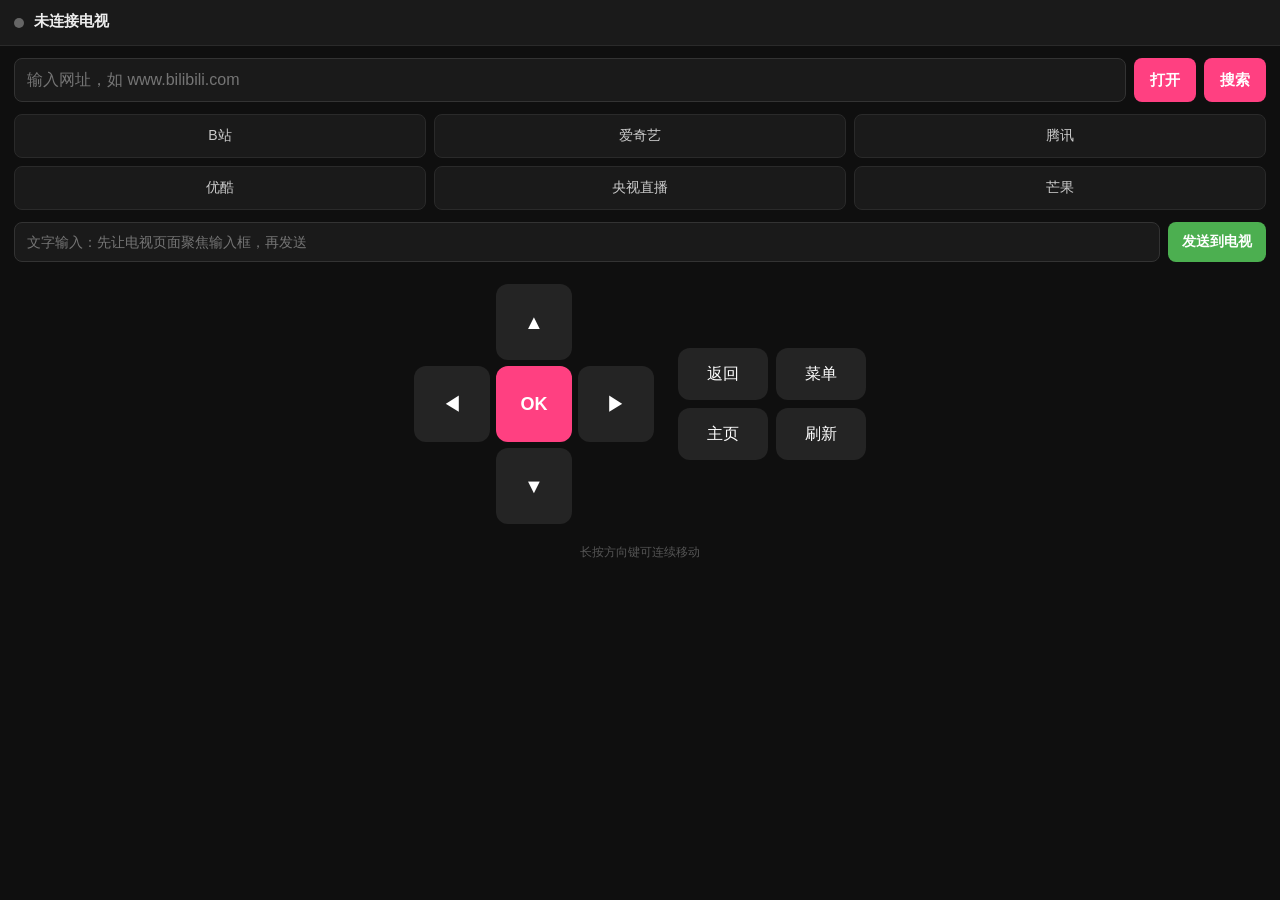
==== app/src/main/assets/control/index.html @ cba0a30b "feat: 电视浏览器 + 手机扫码遥控系统 - Android TV 端: Kotlin + 系统 WebView，遥控器操作、HTML5 视频全屏、工具栏 - 本地控制服务: NanoHTTPD " ====
<!DOCTYPE html>
<html lang="zh-CN">
<head>
<meta charset="UTF-8">
<meta name="viewport" content="width=device-width, initial-scale=1, maximum-scale=1, user-scalable=no">
<title>电视遥控</title>
<link rel="stylesheet" href="style.css">
</head>
<body>

  <header class="status-bar">
    <span class="status-dot" id="statusDot"></span>
    <div class="status-info">
      <div class="status-title" id="statusTitle">未连接电视</div>
      <div class="status-url" id="statusUrl"></div>
    </div>
  </header>

  <section class="address-bar">
    <input type="text" id="urlInput" placeholder="输入网址，如 www.bilibili.com" autocomplete="off" enterkeyhint="go">
    <button id="btnOpen">打开</button>
    <button id="btnSearch">搜索</button>
  </section>

  <section class="quick-sites">
    <button class="site" data-url="https://www.bilibili.com">B站</button>
    <button class="site" data-url="https://www.iqiyi.com">爱奇艺</button>
    <button class="site" data-url="https://v.qq.com">腾讯</button>
    <button class="site" data-url="https://www.youku.com">优酷</button>
    <button class="site" data-url="https://tv.cctv.com/live">央视直播</button>
    <button class="site" data-url="https://www.mgtv.com">芒果</button>
  </section>

  <section class="text-input">
    <input type="text" id="textInput" placeholder="文字输入：先让电视页面聚焦输入框，再发送">
    <button id="btnSendText">发送到电视</button>
  </section>

  <section class="remote">
    <div class="dpad">
      <button class="key up" data-key="up">▲</button>
      <button class="key left" data-key="left">◀</button>
      <button class="key ok" data-key="ok">OK</button>
      <button class="key right" data-key="right">▶</button>
      <button class="key down" data-key="down">▼</button>
    </div>
    <div class="side-keys">
      <button class="key wide" data-key="back">返回</button>
      <button class="key wide" data-key="menu">菜单</button>
      <button class="key wide" data-key="home">主页</button>
      <button class="key wide" data-key="refresh">刷新</button>
    </div>
  </section>

  <footer class="footer">长按方向键可连续移动</footer>

  <script src="app.js"></script>
</body>
</html>
---- app/src/main/assets/control/style.css ----
* { margin:0; padding:0; box-sizing:border-box; -webkit-tap-highlight-color:transparent; }
body { background:#0f0f0f; color:#eee; font-family:-apple-system, "PingFang SC", "Microsoft YaHei", sans-serif; padding-bottom:env(safe-area-inset-bottom); user-select:none; }

.status-bar { display:flex; align-items:center; gap:10px; padding:12px 14px; background:#1a1a1a; border-bottom:1px solid #2a2a2a; }
.status-dot { width:10px; height:10px; border-radius:50%; background:#666; flex-shrink:0; }
.status-dot.online { background:#4caf50; box-shadow:0 0 8px #4caf50; }
.status-info { flex:1; overflow:hidden; }
.status-title { font-size:15px; font-weight:600; white-space:nowrap; overflow:hidden; text-overflow:ellipsis; }
.status-url { font-size:12px; color:#888; white-space:nowrap; overflow:hidden; text-overflow:ellipsis; margin-top:2px; }

.address-bar { display:flex; gap:8px; padding:12px 14px; }
.address-bar input { flex:1; min-width:0; height:44px; padding:0 12px; border:1px solid #333; border-radius:8px; background:#1a1a1a; color:#fff; font-size:16px; outline:none; }
.address-bar input:focus { border-color:#ff4081; }
.address-bar button { height:44px; padding:0 16px; border:none; border-radius:8px; background:#ff4081; color:#fff; font-size:15px; font-weight:600; }
.address-bar button:active { opacity:.8; }

.quick-sites { display:grid; grid-template-columns:repeat(3, 1fr); gap:8px; padding:0 14px 12px; }
.site { height:44px; border:1px solid #2a2a2a; border-radius:8px; background:#1a1a1a; color:#ccc; font-size:14px; }
.site:active { background:#333; color:#fff; }

.text-input { display:flex; gap:8px; padding:0 14px 12px; }
.text-input input { flex:1; min-width:0; height:40px; padding:0 12px; border:1px solid #333; border-radius:8px; background:#1a1a1a; color:#fff; font-size:14px; outline:none; }
.text-input input:focus { border-color:#4caf50; }
.text-input button { height:40px; padding:0 14px; border:none; border-radius:8px; background:#4caf50; color:#fff; font-size:14px; font-weight:600; }

.remote { display:flex; justify-content:center; align-items:center; gap:24px; padding:10px 14px 20px; }
.dpad { display:grid; grid-template-columns:repeat(3, 76px); grid-template-rows:repeat(3, 76px); gap:6px; }
.dpad .up { grid-column:2; grid-row:1; }
.dpad .left { grid-column:1; grid-row:2; }
.dpad .ok { grid-column:2; grid-row:2; }
.dpad .right { grid-column:3; grid-row:2; }
.dpad .down { grid-column:2; grid-row:3; }
.key { border:none; border-radius:12px; background:#242424; color:#fff; font-size:20px; }
.key:active { background:#ff4081; }
.key.ok { background:#ff4081; font-weight:700; font-size:18px; }
.side-keys { display:grid; grid-template-columns:repeat(2, 90px); gap:8px; }
.key.wide { height:52px; font-size:16px; }

.footer { text-align:center; color:#555; font-size:12px; padding-bottom:10px; }
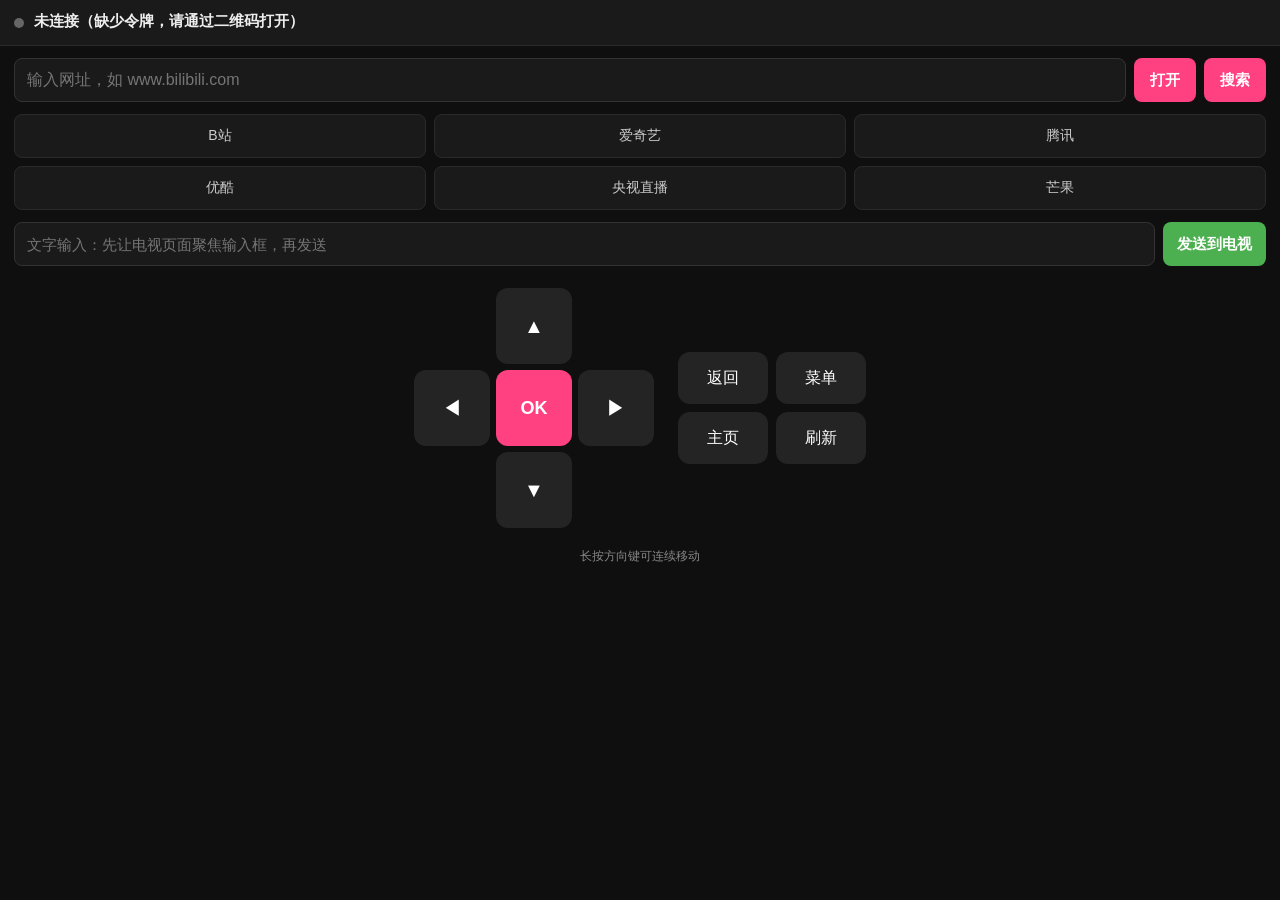
==== commit 0e463804: "ui: 按 UI/UX 审查优化电视端与手机控制页 TV 端: - U1: 主页字号 clamp 下限（720p 可读），二维码最小尺寸 - U2: 页面加载顶部进度条（onProgressChang" ====
--- a/app/src/main/assets/control/index.html
+++ b/app/src/main/assets/control/index.html
@@ -3,6 +3,7 @@
 <head>
 <meta charset="UTF-8">
 <meta name="viewport" content="width=device-width, initial-scale=1, maximum-scale=1, user-scalable=no">
+<meta name="theme-color" content="#0f0f0f">
 <title>电视遥控</title>
 <link rel="stylesheet" href="style.css">
 </head>
--- a/app/src/main/assets/control/style.css
+++ b/app/src/main/assets/control/style.css
@@ -19,9 +19,10 @@
 .site:active { background:#333; color:#fff; }
 
 .text-input { display:flex; gap:8px; padding:0 14px 12px; }
-.text-input input { flex:1; min-width:0; height:40px; padding:0 12px; border:1px solid #333; border-radius:8px; background:#1a1a1a; color:#fff; font-size:14px; outline:none; }
+.text-input input { flex:1; min-width:0; height:44px; padding:0 12px; border:1px solid #333; border-radius:8px; background:#1a1a1a; color:#fff; font-size:15px; outline:none; }
 .text-input input:focus { border-color:#4caf50; }
-.text-input button { height:40px; padding:0 14px; border:none; border-radius:8px; background:#4caf50; color:#fff; font-size:14px; font-weight:600; }
+.text-input button { height:44px; padding:0 14px; border:none; border-radius:8px; background:#4caf50; color:#fff; font-size:15px; font-weight:600; transition: opacity 0.15s; }
+.text-input button:active { opacity:.8; }
 
 .remote { display:flex; justify-content:center; align-items:center; gap:24px; padding:10px 14px 20px; }
 .dpad { display:grid; grid-template-columns:repeat(3, 76px); grid-template-rows:repeat(3, 76px); gap:6px; }
@@ -36,4 +37,4 @@
 .side-keys { display:grid; grid-template-columns:repeat(2, 90px); gap:8px; }
 .key.wide { height:52px; font-size:16px; }
 
-.footer { text-align:center; color:#555; font-size:12px; padding-bottom:10px; }
+.footer { text-align:center; color:#888; font-size:12px; padding-bottom:10px; }
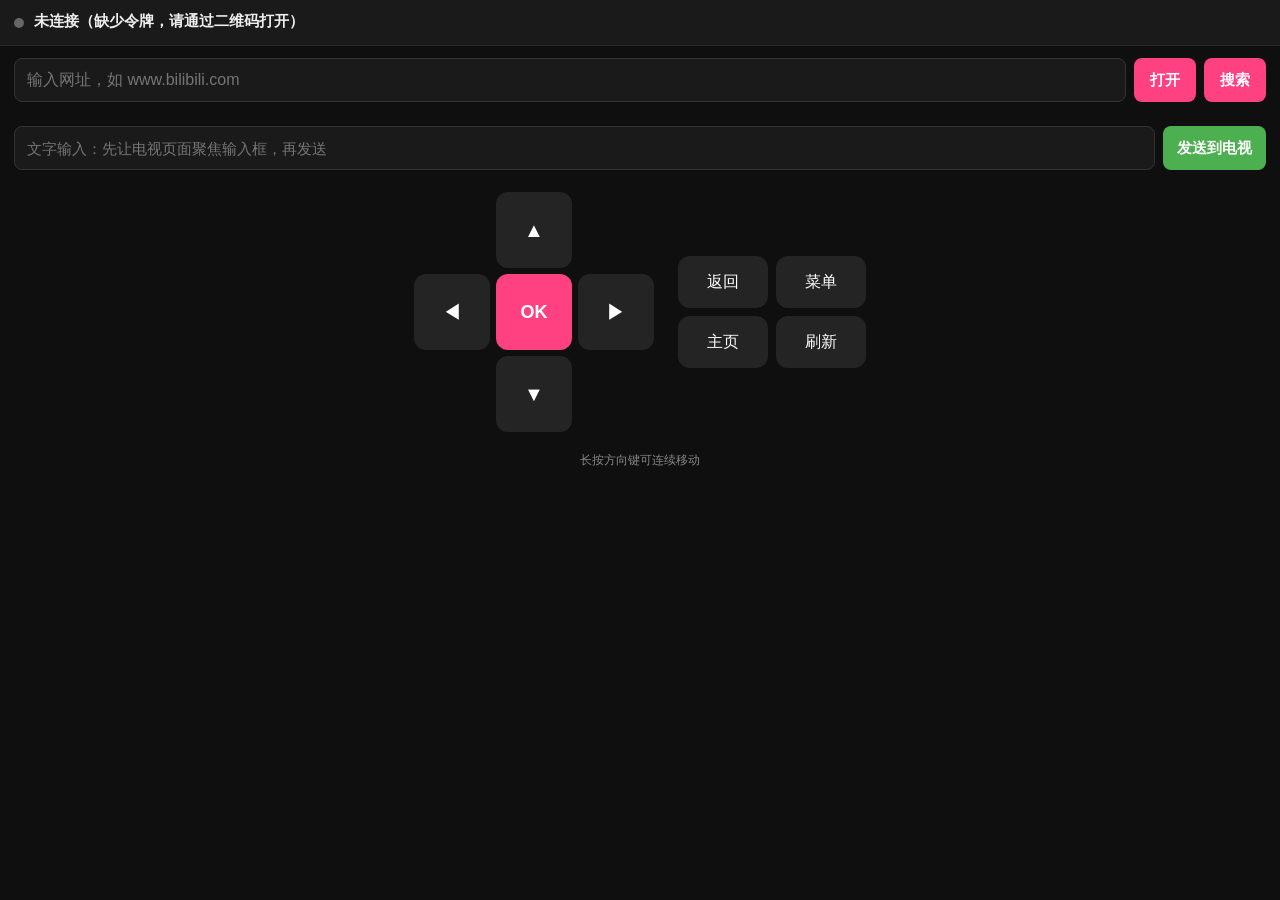
==== commit b0b8dfb4: "feat: 手机控制页快捷站点管理（增删改） - 电视端存储: filesDir/sites.json（MainActivity @Synchronized 读写 + 原子替换 + 校验回退默认） -" ====
--- a/app/src/main/assets/control/index.html
+++ b/app/src/main/assets/control/index.html
@@ -23,13 +23,17 @@
     <button id="btnSearch">搜索</button>
   </section>
 
-  <section class="quick-sites">
-    <button class="site" data-url="https://www.bilibili.com">B站</button>
-    <button class="site" data-url="https://www.iqiyi.com">爱奇艺</button>
-    <button class="site" data-url="https://v.qq.com">腾讯</button>
-    <button class="site" data-url="https://www.youku.com">优酷</button>
-    <button class="site" data-url="https://tv.cctv.com/live">央视直播</button>
-    <button class="site" data-url="https://www.mgtv.com">芒果</button>
+  <section class="quick-sites" id="quickSites"></section>
+
+  <!-- 快捷站点编辑面板 -->
+  <section class="edit-panel" id="editPanel" hidden>
+    <div class="edit-title">编辑快捷入口</div>
+    <div id="editList"></div>
+    <button class="edit-add" id="editAdd">+ 添加一条</button>
+    <div class="edit-actions">
+      <button class="edit-save" id="editSave">保存</button>
+      <button class="edit-cancel" id="editCancel">取消</button>
+    </div>
   </section>
 
   <section class="text-input">
--- a/app/src/main/assets/control/style.css
+++ b/app/src/main/assets/control/style.css
@@ -38,3 +38,19 @@
 .key.wide { height:52px; font-size:16px; }
 
 .footer { text-align:center; color:#888; font-size:12px; padding-bottom:10px; }
+
+/* 快捷站点编辑面板 */
+.site.edit { background:#333; color:#fff; font-size:14px; border:1px dashed #555; }
+.site.edit:active { background:#555; }
+.edit-panel { padding:0 14px 12px; }
+.edit-title { color:#aaa; font-size:14px; margin-bottom:8px; }
+.edit-row { display:flex; gap:8px; margin-bottom:8px; align-items:center; }
+.edit-row input { flex:1; min-width:0; height:40px; padding:0 10px; border:1px solid #333; border-radius:8px; background:#1a1a1a; color:#fff; font-size:14px; outline:none; }
+.edit-row input:focus { border-color:#ff4081; }
+.edit-row .edit-name { max-width:30%; }
+.edit-del { height:40px; padding:0 12px; border:none; border-radius:8px; background:#6b1f1f; color:#fff; font-size:14px; }
+.edit-add { width:100%; height:40px; margin-top:4px; border:1px dashed #444; border-radius:8px; background:transparent; color:#aaa; font-size:14px; }
+.edit-add:active { background:#2a2a2a; }
+.edit-actions { display:flex; gap:8px; margin-top:10px; }
+.edit-save { flex:1; height:44px; border:none; border-radius:8px; background:#4caf50; color:#fff; font-size:15px; font-weight:600; }
+.edit-cancel { flex:1; height:44px; border:none; border-radius:8px; background:#333; color:#fff; font-size:15px; }
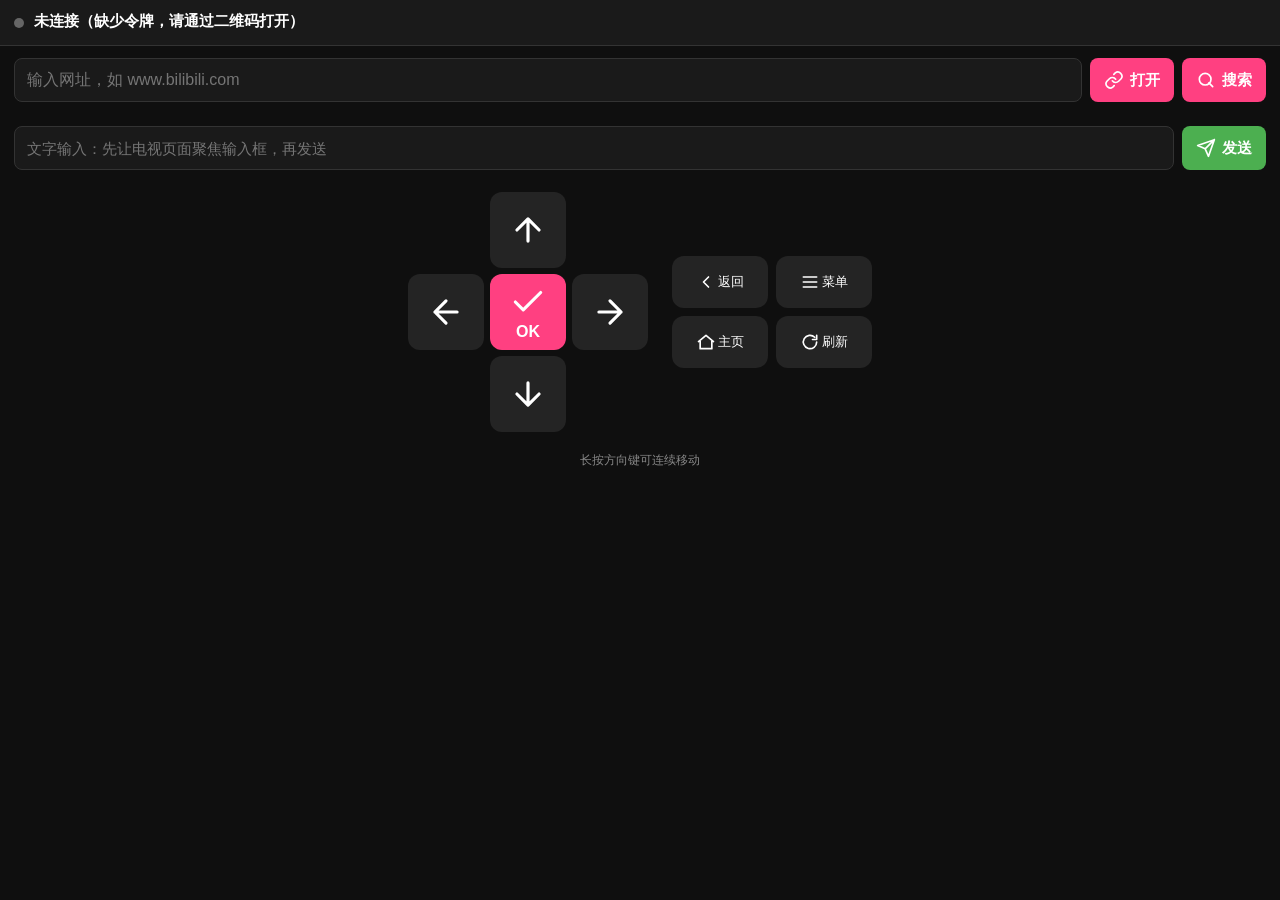
==== commit afe6c99d: "ui: 控制页图标系统化 + 色板 token + 可访问性（REVIEW8） - 新增内联 SVG 图标库（15 个：方向/确认/返回/菜单/主页/刷新/搜索/链接/编辑/加号/删除/发送） - 方" ====
--- a/app/src/main/assets/control/index.html
+++ b/app/src/main/assets/control/index.html
@@ -9,56 +9,74 @@
 </head>
 <body>
 
-  <header class="status-bar">
-    <span class="status-dot" id="statusDot"></span>
-    <div class="status-info">
-      <div class="status-title" id="statusTitle">未连接电视</div>
-      <div class="status-url" id="statusUrl"></div>
-    </div>
-  </header>
+<!-- SVG 图标库（stroke 风格，圆角统一） -->
+<svg xmlns="http://www.w3.org/2000/svg" style="display:none" aria-hidden="true">
+  <symbol id="i-up" viewBox="0 0 24 24"><path d="M12 19V5M5 12l7-7 7 7"/></symbol>
+  <symbol id="i-down" viewBox="0 0 24 24"><path d="M12 5v14M5 12l7 7 7-7"/></symbol>
+  <symbol id="i-left" viewBox="0 0 24 24"><path d="M19 12H5M12 19l-7-7 7-7"/></symbol>
+  <symbol id="i-right" viewBox="0 0 24 24"><path d="M5 12h14M12 5l7 7-7 7"/></symbol>
+  <symbol id="i-ok" viewBox="0 0 24 24"><path d="M20 6L9 17l-5-5"/></symbol>
+  <symbol id="i-back" viewBox="0 0 24 24"><path d="M15 18l-6-6 6-6"/></symbol>
+  <symbol id="i-menu" viewBox="0 0 24 24"><path d="M4 6h16M4 12h16M4 18h16"/></symbol>
+  <symbol id="i-home" viewBox="0 0 24 24"><path d="M3 11.5L12 4l9 7.5M5 10v10h14V10"/></symbol>
+  <symbol id="i-refresh" viewBox="0 0 24 24"><path d="M20 12a8 8 0 1 1-2.34-5.66M20 4v5h-5"/></symbol>
+  <symbol id="i-search" viewBox="0 0 24 24"><path d="M11 4a7 7 0 1 0 0 14 7 7 0 0 0 0-14z"/><path d="M20 20l-4.5-4.5"/></symbol>
+  <symbol id="i-link" viewBox="0 0 24 24"><path d="M10 13a5 5 0 0 0 7.5.5l3-3a5 5 0 0 0-7-7l-1.7 1.7M14 11a5 5 0 0 0-7.5-.5l-3 3a5 5 0 0 0 7 7l1.7-1.7"/></symbol>
+  <symbol id="i-edit" viewBox="0 0 24 24"><path d="M12 20h9M16.5 3.5a2.1 2.1 0 0 1 3 3L7 19l-4 1 1-4L16.5 3.5z"/></symbol>
+  <symbol id="i-plus" viewBox="0 0 24 24"><path d="M12 5v14M5 12h14"/></symbol>
+  <symbol id="i-trash" viewBox="0 0 24 24"><path d="M3 6h18M8 6V4h8v2M6 6l1 14h10l1-14"/></symbol>
+  <symbol id="i-send" viewBox="0 0 24 24"><path d="M22 2L11 13M22 2l-7 20-4-9-9-4z"/></symbol>
+</svg>
 
-  <section class="address-bar">
-    <input type="text" id="urlInput" placeholder="输入网址，如 www.bilibili.com" autocomplete="off" enterkeyhint="go">
-    <button id="btnOpen">打开</button>
-    <button id="btnSearch">搜索</button>
-  </section>
+<header class="status-bar">
+  <span class="status-dot" id="statusDot"></span>
+  <div class="status-info">
+    <div class="status-title" id="statusTitle">未连接电视</div>
+    <div class="status-url" id="statusUrl"></div>
+  </div>
+</header>
 
-  <section class="quick-sites" id="quickSites"></section>
+<section class="address-bar">
+  <input type="text" id="urlInput" placeholder="输入网址，如 www.bilibili.com" autocomplete="off" enterkeyhint="go">
+  <button id="btnOpen" aria-label="打开网址"><svg class="icon"><use href="#i-link"/></svg><span>打开</span></button>
+  <button id="btnSearch" aria-label="搜索"><svg class="icon"><use href="#i-search"/></svg><span>搜索</span></button>
+</section>
 
-  <!-- 快捷站点编辑面板 -->
-  <section class="edit-panel" id="editPanel" hidden>
-    <div class="edit-title">编辑快捷入口</div>
-    <div id="editList"></div>
-    <button class="edit-add" id="editAdd">+ 添加一条</button>
-    <div class="edit-actions">
-      <button class="edit-save" id="editSave">保存</button>
-      <button class="edit-cancel" id="editCancel">取消</button>
-    </div>
-  </section>
+<section class="quick-sites" id="quickSites"></section>
 
-  <section class="text-input">
-    <input type="text" id="textInput" placeholder="文字输入：先让电视页面聚焦输入框，再发送">
-    <button id="btnSendText">发送到电视</button>
-  </section>
+<section class="edit-panel" id="editPanel" hidden>
+  <div class="edit-title">编辑快捷入口</div>
+  <div id="editList"></div>
+  <button class="edit-add" id="editAdd"><svg class="icon"><use href="#i-plus"/></svg>添加一条</button>
+  <div class="edit-actions">
+    <button class="edit-save" id="editSave">保存</button>
+    <button class="edit-cancel" id="editCancel">取消</button>
+  </div>
+</section>
 
-  <section class="remote">
-    <div class="dpad">
-      <button class="key up" data-key="up">▲</button>
-      <button class="key left" data-key="left">◀</button>
-      <button class="key ok" data-key="ok">OK</button>
-      <button class="key right" data-key="right">▶</button>
-      <button class="key down" data-key="down">▼</button>
-    </div>
-    <div class="side-keys">
-      <button class="key wide" data-key="back">返回</button>
-      <button class="key wide" data-key="menu">菜单</button>
-      <button class="key wide" data-key="home">主页</button>
-      <button class="key wide" data-key="refresh">刷新</button>
-    </div>
-  </section>
+<section class="text-input">
+  <input type="text" id="textInput" placeholder="文字输入：先让电视页面聚焦输入框，再发送">
+  <button id="btnSendText" aria-label="发送文字到电视"><svg class="icon"><use href="#i-send"/></svg><span>发送</span></button>
+</section>
 
-  <footer class="footer">长按方向键可连续移动</footer>
+<section class="remote">
+  <div class="dpad">
+    <button class="key up" data-key="up" aria-label="上"><svg class="icon xl"><use href="#i-up"/></svg></button>
+    <button class="key left" data-key="left" aria-label="左"><svg class="icon xl"><use href="#i-left"/></svg></button>
+    <button class="key ok" data-key="ok" aria-label="确认"><svg class="icon xl"><use href="#i-ok"/></svg><span>OK</span></button>
+    <button class="key right" data-key="right" aria-label="右"><svg class="icon xl"><use href="#i-right"/></svg></button>
+    <button class="key down" data-key="down" aria-label="下"><svg class="icon xl"><use href="#i-down"/></svg></button>
+  </div>
+  <div class="side-keys">
+    <button class="key wide" data-key="back" aria-label="返回"><svg class="icon"><use href="#i-back"/></svg>返回</button>
+    <button class="key wide" data-key="menu" aria-label="菜单"><svg class="icon"><use href="#i-menu"/></svg>菜单</button>
+    <button class="key wide" data-key="home" aria-label="主页"><svg class="icon"><use href="#i-home"/></svg>主页</button>
+    <button class="key wide" data-key="refresh" aria-label="刷新"><svg class="icon"><use href="#i-refresh"/></svg>刷新</button>
+  </div>
+</section>
 
-  <script src="app.js"></script>
+<footer class="footer">长按方向键可连续移动</footer>
+
+<script src="app.js"></script>
 </body>
 </html>
--- a/app/src/main/assets/control/style.css
+++ b/app/src/main/assets/control/style.css
@@ -1,27 +1,68 @@
+/* 色板 token（深色主题，统一语义） */
+:root {
+  --bg: #0f0f0f;
+  --surface: #1a1a1a;
+  --surface-2: #242424;
+  --surface-3: #333333;
+  --border: #333333;
+  --primary: #ff4081;
+  --success: #4caf50;
+  --success-bright: #66d96b;
+  --danger: #6b1f1f;
+  --text: #eeeeee;
+  --text-primary: #ffffff;
+  --text-secondary: #888888;
+  --text-muted: #aaaaaa;
+  --radius: 8px;
+  --radius-lg: 12px;
+  --gap: 8px;
+}
+
 * { margin:0; padding:0; box-sizing:border-box; -webkit-tap-highlight-color:transparent; }
-body { background:#0f0f0f; color:#eee; font-family:-apple-system, "PingFang SC", "Microsoft YaHei", sans-serif; padding-bottom:env(safe-area-inset-bottom); user-select:none; }
+body { background:var(--bg); color:var(--text); font-family:-apple-system, "PingFang SC", "Microsoft YaHei", sans-serif; padding-bottom:env(safe-area-inset-bottom); user-select:none; }
 
-.status-bar { display:flex; align-items:center; gap:10px; padding:12px 14px; background:#1a1a1a; border-bottom:1px solid #2a2a2a; }
+/* 图标（stroke 风格，尺寸 token） */
+.icon { width:20px; height:20px; fill:none; stroke:currentColor; stroke-width:2; stroke-linecap:round; stroke-linejoin:round; flex-shrink:0; }
+.icon.lg { width:26px; height:26px; }
+.icon.xl { width:38px; height:38px; }
+
+.status-bar { display:flex; align-items:center; gap:10px; padding:12px 14px; background:var(--surface); border-bottom:1px solid var(--border); }
 .status-dot { width:10px; height:10px; border-radius:50%; background:#666; flex-shrink:0; }
-.status-dot.online { background:#4caf50; box-shadow:0 0 8px #4caf50; }
+.status-dot.online { background:var(--success); box-shadow:0 0 8px var(--success); }
 .status-info { flex:1; overflow:hidden; }
-.status-title { font-size:15px; font-weight:600; white-space:nowrap; overflow:hidden; text-overflow:ellipsis; }
-.status-url { font-size:12px; color:#888; white-space:nowrap; overflow:hidden; text-overflow:ellipsis; margin-top:2px; }
+.status-title { font-size:15px; font-weight:600; color:var(--text-primary); white-space:nowrap; overflow:hidden; text-overflow:ellipsis; }
+.status-url { font-size:12px; color:var(--text-secondary); white-space:nowrap; overflow:hidden; text-overflow:ellipsis; margin-top:2px; }
 
-.address-bar { display:flex; gap:8px; padding:12px 14px; }
-.address-bar input { flex:1; min-width:0; height:44px; padding:0 12px; border:1px solid #333; border-radius:8px; background:#1a1a1a; color:#fff; font-size:16px; outline:none; }
-.address-bar input:focus { border-color:#ff4081; }
-.address-bar button { height:44px; padding:0 16px; border:none; border-radius:8px; background:#ff4081; color:#fff; font-size:15px; font-weight:600; }
+.address-bar { display:flex; gap:var(--gap); padding:12px 14px; }
+.address-bar input { flex:1; min-width:0; height:44px; padding:0 12px; border:1px solid var(--border); border-radius:var(--radius); background:var(--surface); color:var(--text-primary); font-size:16px; outline:none; }
+.address-bar input:focus { border-color:var(--primary); }
+.address-bar button { display:flex; align-items:center; justify-content:center; gap:6px; height:44px; padding:0 14px; border:none; border-radius:var(--radius); background:var(--primary); color:var(--text-primary); font-size:15px; font-weight:600; }
 .address-bar button:active { opacity:.8; }
 
-.quick-sites { display:grid; grid-template-columns:repeat(3, 1fr); gap:8px; padding:0 14px 12px; }
-.site { height:44px; border:1px solid #2a2a2a; border-radius:8px; background:#1a1a1a; color:#ccc; font-size:14px; }
-.site:active { background:#333; color:#fff; }
+.quick-sites { display:grid; grid-template-columns:repeat(3, 1fr); gap:var(--gap); padding:0 14px 12px; }
+.site { height:44px; border:1px solid var(--border); border-radius:var(--radius); background:var(--surface); color:#ccc; font-size:14px; }
+.site:active { background:#333; color:var(--text-primary); }
+.site.edit { background:var(--surface-3); color:var(--text-primary); font-size:14px; border:1px dashed #555; }
+.site.edit:active { background:#555; }
 
-.text-input { display:flex; gap:8px; padding:0 14px 12px; }
-.text-input input { flex:1; min-width:0; height:44px; padding:0 12px; border:1px solid #333; border-radius:8px; background:#1a1a1a; color:#fff; font-size:15px; outline:none; }
-.text-input input:focus { border-color:#4caf50; }
-.text-input button { height:44px; padding:0 14px; border:none; border-radius:8px; background:#4caf50; color:#fff; font-size:15px; font-weight:600; transition: opacity 0.15s; }
+/* 编辑面板 */
+.edit-panel { padding:0 14px 12px; }
+.edit-title { color:var(--text-muted); font-size:14px; margin-bottom:8px; }
+.edit-row { display:flex; gap:var(--gap); margin-bottom:8px; align-items:center; }
+.edit-row input { flex:1; min-width:0; height:40px; padding:0 10px; border:1px solid var(--border); border-radius:var(--radius); background:var(--surface); color:var(--text-primary); font-size:14px; outline:none; }
+.edit-row input:focus { border-color:var(--primary); }
+.edit-row .edit-name { max-width:30%; }
+.edit-del { display:flex; align-items:center; justify-content:center; height:40px; width:44px; border:none; border-radius:var(--radius); background:var(--danger); color:var(--text-primary); }
+.edit-add { display:flex; align-items:center; justify-content:center; gap:6px; width:100%; height:40px; margin-top:4px; border:1px dashed #444; border-radius:var(--radius); background:transparent; color:var(--text-muted); font-size:14px; }
+.edit-add:active { background:var(--surface-2); }
+.edit-actions { display:flex; gap:var(--gap); margin-top:10px; }
+.edit-save { flex:1; height:44px; border:none; border-radius:var(--radius); background:var(--success); color:var(--text-primary); font-size:15px; font-weight:600; }
+.edit-cancel { flex:1; height:44px; border:none; border-radius:var(--radius); background:var(--surface-3); color:var(--text-primary); font-size:15px; }
+
+.text-input { display:flex; gap:var(--gap); padding:0 14px 12px; }
+.text-input input { flex:1; min-width:0; height:44px; padding:0 12px; border:1px solid var(--border); border-radius:var(--radius); background:var(--surface); color:var(--text-primary); font-size:15px; outline:none; }
+.text-input input:focus { border-color:var(--success); }
+.text-input button { display:flex; align-items:center; justify-content:center; gap:6px; height:44px; padding:0 14px; border:none; border-radius:var(--radius); background:var(--success); color:var(--text-primary); font-size:15px; font-weight:600; transition: opacity 0.15s; }
 .text-input button:active { opacity:.8; }
 
 .remote { display:flex; justify-content:center; align-items:center; gap:24px; padding:10px 14px 20px; }
@@ -31,26 +72,11 @@
 .dpad .ok { grid-column:2; grid-row:2; }
 .dpad .right { grid-column:3; grid-row:2; }
 .dpad .down { grid-column:2; grid-row:3; }
-.key { border:none; border-radius:12px; background:#242424; color:#fff; font-size:20px; }
-.key:active { background:#ff4081; }
-.key.ok { background:#ff4081; font-weight:700; font-size:18px; }
-.side-keys { display:grid; grid-template-columns:repeat(2, 90px); gap:8px; }
-.key.wide { height:52px; font-size:16px; }
+.key { display:flex; flex-direction:column; align-items:center; justify-content:center; gap:2px; border:none; border-radius:var(--radius-lg); background:var(--surface-2); color:var(--text-primary); font-size:16px; }
+.key:active { background:var(--primary); }
+.key:focus-visible { outline:2px solid var(--primary); outline-offset:2px; }
+.key.ok { background:var(--primary); font-weight:700; }
+.side-keys { display:grid; grid-template-columns:repeat(2, 96px); gap:var(--gap); }
+.key.wide { height:52px; font-size:13px; flex-direction:row; }
 
-.footer { text-align:center; color:#888; font-size:12px; padding-bottom:10px; }
-
-/* 快捷站点编辑面板 */
-.site.edit { background:#333; color:#fff; font-size:14px; border:1px dashed #555; }
-.site.edit:active { background:#555; }
-.edit-panel { padding:0 14px 12px; }
-.edit-title { color:#aaa; font-size:14px; margin-bottom:8px; }
-.edit-row { display:flex; gap:8px; margin-bottom:8px; align-items:center; }
-.edit-row input { flex:1; min-width:0; height:40px; padding:0 10px; border:1px solid #333; border-radius:8px; background:#1a1a1a; color:#fff; font-size:14px; outline:none; }
-.edit-row input:focus { border-color:#ff4081; }
-.edit-row .edit-name { max-width:30%; }
-.edit-del { height:40px; padding:0 12px; border:none; border-radius:8px; background:#6b1f1f; color:#fff; font-size:14px; }
-.edit-add { width:100%; height:40px; margin-top:4px; border:1px dashed #444; border-radius:8px; background:transparent; color:#aaa; font-size:14px; }
-.edit-add:active { background:#2a2a2a; }
-.edit-actions { display:flex; gap:8px; margin-top:10px; }
-.edit-save { flex:1; height:44px; border:none; border-radius:8px; background:#4caf50; color:#fff; font-size:15px; font-weight:600; }
-.edit-cancel { flex:1; height:44px; border:none; border-radius:8px; background:#333; color:#fff; font-size:15px; }
+.footer { text-align:center; color:var(--text-secondary); font-size:12px; padding-bottom:10px; }
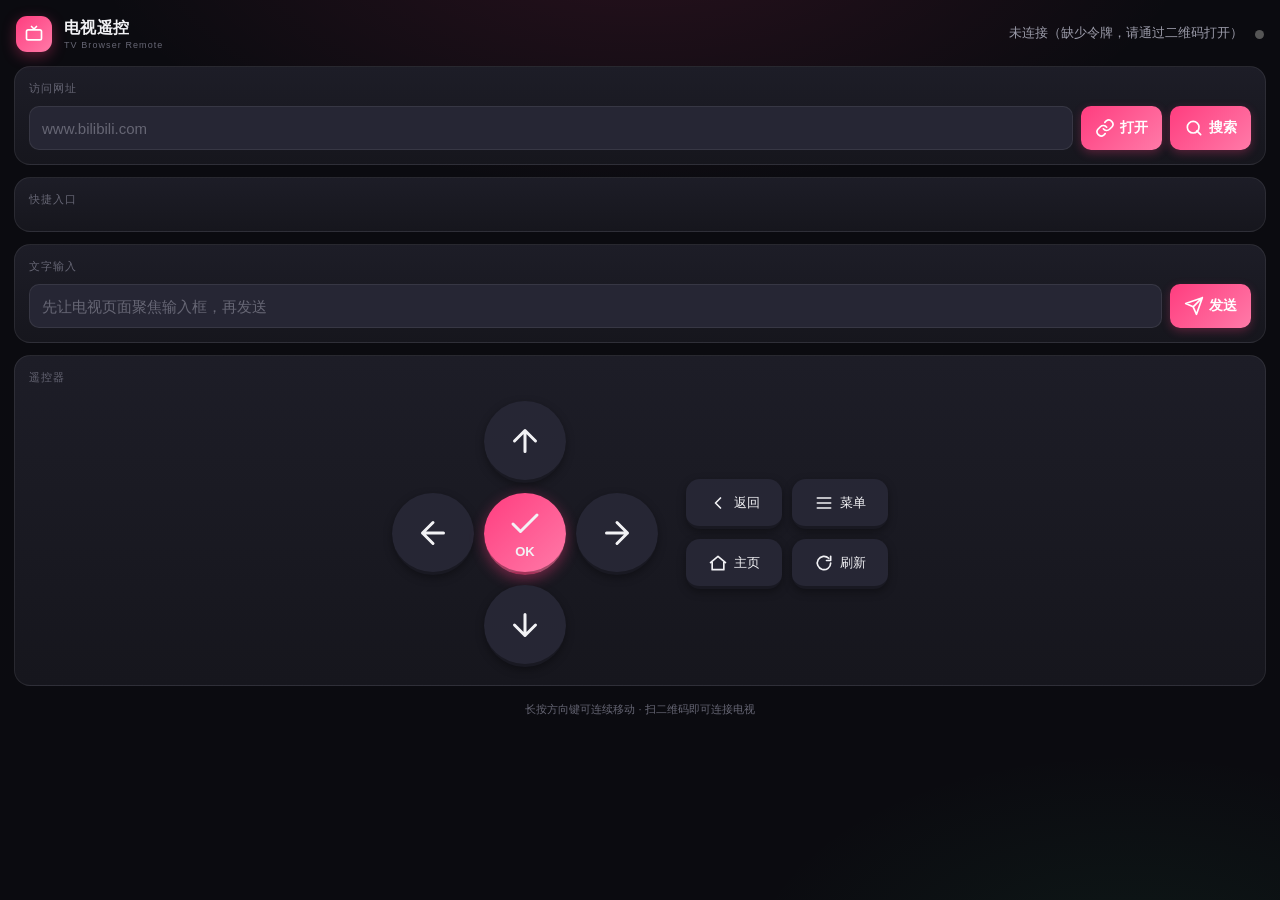
==== commit 31e3b710: "ui: 控制页整体布局与配色升级（REVIEW9） - 品牌头部：渐变电视图标 + 产品名 + 右对齐连接状态与发光状态点 - 卡片化分区 + 分区标题（访问网址/快捷入口/文字输入/遥控器） - 精" ====
--- a/app/src/main/assets/control/index.html
+++ b/app/src/main/assets/control/index.html
@@ -3,14 +3,15 @@
 <head>
 <meta charset="UTF-8">
 <meta name="viewport" content="width=device-width, initial-scale=1, maximum-scale=1, user-scalable=no">
-<meta name="theme-color" content="#0f0f0f">
+<meta name="theme-color" content="#0b0b10">
 <title>电视遥控</title>
 <link rel="stylesheet" href="style.css">
 </head>
 <body>
 
-<!-- SVG 图标库（stroke 风格，圆角统一） -->
+<!-- SVG 图标库 -->
 <svg xmlns="http://www.w3.org/2000/svg" style="display:none" aria-hidden="true">
+  <symbol id="i-tv" viewBox="0 0 24 24"><rect x="3" y="7" width="18" height="12" rx="2"/><path d="M9 3l3 3 3-3"/></symbol>
   <symbol id="i-up" viewBox="0 0 24 24"><path d="M12 19V5M5 12l7-7 7 7"/></symbol>
   <symbol id="i-down" viewBox="0 0 24 24"><path d="M12 5v14M5 12l7 7 7-7"/></symbol>
   <symbol id="i-left" viewBox="0 0 24 24"><path d="M19 12H5M12 19l-7-7 7-7"/></symbol>
@@ -28,54 +29,77 @@
   <symbol id="i-send" viewBox="0 0 24 24"><path d="M22 2L11 13M22 2l-7 20-4-9-9-4z"/></symbol>
 </svg>
 
+<!-- 品牌头部 -->
 <header class="status-bar">
-  <span class="status-dot" id="statusDot"></span>
+  <span class="brand-dot" aria-hidden="true"><svg class="icon lg"><use href="#i-tv"/></svg></span>
+  <div class="brand-block">
+    <div class="brand-name">电视遥控</div>
+    <div class="brand-sub">TV Browser Remote</div>
+  </div>
   <div class="status-info">
     <div class="status-title" id="statusTitle">未连接电视</div>
     <div class="status-url" id="statusUrl"></div>
   </div>
+  <span class="status-dot" id="statusDot"></span>
 </header>
 
-<section class="address-bar">
-  <input type="text" id="urlInput" placeholder="输入网址，如 www.bilibili.com" autocomplete="off" enterkeyhint="go">
-  <button id="btnOpen" aria-label="打开网址"><svg class="icon"><use href="#i-link"/></svg><span>打开</span></button>
-  <button id="btnSearch" aria-label="搜索"><svg class="icon"><use href="#i-search"/></svg><span>搜索</span></button>
+<!-- 访问网址 -->
+<section class="panel">
+  <div class="section-title">访问网址</div>
+  <div class="address-row">
+    <input type="text" id="urlInput" placeholder="www.bilibili.com" autocomplete="off" enterkeyhint="go">
+    <button id="btnOpen" aria-label="打开网址"><svg class="icon"><use href="#i-link"/></svg><span>打开</span></button>
+    <button id="btnSearch" aria-label="搜索"><svg class="icon"><use href="#i-search"/></svg><span>搜索</span></button>
+  </div>
 </section>
 
-<section class="quick-sites" id="quickSites"></section>
+<!-- 快捷入口 -->
+<section class="panel">
+  <div class="section-title">快捷入口</div>
+  <div class="quick-sites" id="quickSites"></div>
+</section>
 
-<section class="edit-panel" id="editPanel" hidden>
-  <div class="edit-title">编辑快捷入口</div>
+<!-- 编辑快捷入口 -->
+<section class="panel edit-panel" id="editPanel" hidden>
+  <div class="section-title">编辑快捷入口</div>
   <div id="editList"></div>
-  <button class="edit-add" id="editAdd"><svg class="icon"><use href="#i-plus"/></svg>添加一条</button>
+  <button class="edit-add" id="editAdd"><svg class="icon"><use href="#i-plus"/></svg><span>添加一条</span></button>
   <div class="edit-actions">
     <button class="edit-save" id="editSave">保存</button>
     <button class="edit-cancel" id="editCancel">取消</button>
   </div>
 </section>
 
-<section class="text-input">
-  <input type="text" id="textInput" placeholder="文字输入：先让电视页面聚焦输入框，再发送">
-  <button id="btnSendText" aria-label="发送文字到电视"><svg class="icon"><use href="#i-send"/></svg><span>发送</span></button>
-</section>
-
-<section class="remote">
-  <div class="dpad">
-    <button class="key up" data-key="up" aria-label="上"><svg class="icon xl"><use href="#i-up"/></svg></button>
-    <button class="key left" data-key="left" aria-label="左"><svg class="icon xl"><use href="#i-left"/></svg></button>
-    <button class="key ok" data-key="ok" aria-label="确认"><svg class="icon xl"><use href="#i-ok"/></svg><span>OK</span></button>
-    <button class="key right" data-key="right" aria-label="右"><svg class="icon xl"><use href="#i-right"/></svg></button>
-    <button class="key down" data-key="down" aria-label="下"><svg class="icon xl"><use href="#i-down"/></svg></button>
-  </div>
-  <div class="side-keys">
-    <button class="key wide" data-key="back" aria-label="返回"><svg class="icon"><use href="#i-back"/></svg>返回</button>
-    <button class="key wide" data-key="menu" aria-label="菜单"><svg class="icon"><use href="#i-menu"/></svg>菜单</button>
-    <button class="key wide" data-key="home" aria-label="主页"><svg class="icon"><use href="#i-home"/></svg>主页</button>
-    <button class="key wide" data-key="refresh" aria-label="刷新"><svg class="icon"><use href="#i-refresh"/></svg>刷新</button>
+<!-- 文字输入 -->
+<section class="panel">
+  <div class="section-title">文字输入</div>
+  <div class="address-row">
+    <input type="text" id="textInput" placeholder="先让电视页面聚焦输入框，再发送">
+    <button id="btnSendText" aria-label="发送文字到电视"><svg class="icon"><use href="#i-send"/></svg><span>发送</span></button>
   </div>
 </section>
 
-<footer class="footer">长按方向键可连续移动</footer>
+<!-- 遥控器 -->
+<section class="panel">
+  <div class="section-title">遥控器</div>
+  <div class="remote">
+    <div class="dpad">
+      <button class="key up" data-key="up" aria-label="上"><svg class="icon xl"><use href="#i-up"/></svg></button>
+      <button class="key left" data-key="left" aria-label="左"><svg class="icon xl"><use href="#i-left"/></svg></button>
+      <button class="key ok" data-key="ok" aria-label="确认"><svg class="icon xl"><use href="#i-ok"/></svg><span>OK</span></button>
+      <button class="key right" data-key="right" aria-label="右"><svg class="icon xl"><use href="#i-right"/></svg></button>
+      <button class="key down" data-key="down" aria-label="下"><svg class="icon xl"><use href="#i-down"/></svg></button>
+    </div>
+    <div class="side-keys">
+      <button class="key wide" data-key="back" aria-label="返回"><svg class="icon"><use href="#i-back"/></svg><span>返回</span></button>
+      <button class="key wide" data-key="menu" aria-label="菜单"><svg class="icon"><use href="#i-menu"/></svg><span>菜单</span></button>
+      <button class="key wide" data-key="home" aria-label="主页"><svg class="icon"><use href="#i-home"/></svg><span>主页</span></button>
+      <button class="key wide" data-key="refresh" aria-label="刷新"><svg class="icon"><use href="#i-refresh"/></svg><span>刷新</span></button>
+    </div>
+  </div>
+</section>
+
+<footer class="footer">长按方向键可连续移动 · 扫二维码即可连接电视</footer>
 
 <script src="app.js"></script>
 </body>
--- a/app/src/main/assets/control/style.css
+++ b/app/src/main/assets/control/style.css
@@ -1,82 +1,158 @@
-/* 色板 token（深色主题，统一语义） */
+/* ==== 电视遥控 · 深色精致主题 ==== */
 :root {
-  --bg: #0f0f0f;
-  --surface: #1a1a1a;
-  --surface-2: #242424;
-  --surface-3: #333333;
-  --border: #333333;
-  --primary: #ff4081;
-  --success: #4caf50;
-  --success-bright: #66d96b;
-  --danger: #6b1f1f;
-  --text: #eeeeee;
-  --text-primary: #ffffff;
-  --text-secondary: #888888;
-  --text-muted: #aaaaaa;
-  --radius: 8px;
-  --radius-lg: 12px;
+  /* 色板 */
+  --bg: #0b0b10;
+  --panel: #16161d;
+  --panel-2: #1d1d27;
+  --panel-3: #262634;
+  --primary: #ff3d7f;
+  --primary-2: #ff7aa8;
+  --success: #34c77b;
+  --success-2: #5fe0a0;
+  --danger: #c0392b;
+  --text: #f2f2f5;
+  --text-2: #9a9aa8;
+  --text-3: #666674;
+  --border: rgba(255,255,255,0.08);
+  --radius: 16px;
+  --radius-sm: 10px;
   --gap: 8px;
 }
 
 * { margin:0; padding:0; box-sizing:border-box; -webkit-tap-highlight-color:transparent; }
-body { background:var(--bg); color:var(--text); font-family:-apple-system, "PingFang SC", "Microsoft YaHei", sans-serif; padding-bottom:env(safe-area-inset-bottom); user-select:none; }
+body {
+  min-height:100dvh;
+  color:var(--text);
+  font-family:-apple-system, "PingFang SC", "Microsoft YaHei", sans-serif;
+  user-select:none;
+  /* 背景层次：顶部玫红微光 + 角落绿微光 */
+  background:
+    radial-gradient(900px 420px at 50% -8%, rgba(255,61,127,0.12) 0%, transparent 62%),
+    radial-gradient(700px 400px at 88% 108%, rgba(52,199,123,0.07) 0%, transparent 55%),
+    var(--bg);
+  padding:env(safe-area-inset-top) 0 env(safe-area-inset-bottom);
+}
 
-/* 图标（stroke 风格，尺寸 token） */
+/* 图标（stroke 风格） */
 .icon { width:20px; height:20px; fill:none; stroke:currentColor; stroke-width:2; stroke-linecap:round; stroke-linejoin:round; flex-shrink:0; }
-.icon.lg { width:26px; height:26px; }
-.icon.xl { width:38px; height:38px; }
+.icon.lg { width:20px; height:20px; }
+.icon.xl { width:36px; height:36px; }
 
-.status-bar { display:flex; align-items:center; gap:10px; padding:12px 14px; background:var(--surface); border-bottom:1px solid var(--border); }
-.status-dot { width:10px; height:10px; border-radius:50%; background:#666; flex-shrink:0; }
-.status-dot.online { background:var(--success); box-shadow:0 0 8px var(--success); }
-.status-info { flex:1; overflow:hidden; }
-.status-title { font-size:15px; font-weight:600; color:var(--text-primary); white-space:nowrap; overflow:hidden; text-overflow:ellipsis; }
-.status-url { font-size:12px; color:var(--text-secondary); white-space:nowrap; overflow:hidden; text-overflow:ellipsis; margin-top:2px; }
+/* ==== 品牌头部 ==== */
+.status-bar { display:flex; align-items:center; gap:12px; padding:16px 16px 14px; }
+.brand-dot {
+  width:36px; height:36px; border-radius:11px; flex-shrink:0;
+  background:linear-gradient(135deg, var(--primary), var(--primary-2));
+  color:#fff; display:flex; align-items:center; justify-content:center;
+  box-shadow:0 4px 14px rgba(255,61,127,0.35);
+}
+.brand-block { display:flex; flex-direction:column; }
+.brand-name { font-size:16px; font-weight:700; color:var(--text); letter-spacing:0.02em; }
+.brand-sub { font-size:9px; color:var(--text-3); letter-spacing:0.12em; margin-top:1px; }
+.status-info { flex:1; min-width:0; text-align:right; }
+.status-title { font-size:13px; color:var(--text-2); white-space:nowrap; overflow:hidden; text-overflow:ellipsis; }
+.status-url { font-size:11px; color:var(--text-3); white-space:nowrap; overflow:hidden; text-overflow:ellipsis; margin-top:2px; }
+.status-dot { width:9px; height:9px; border-radius:50%; background:#555; flex-shrink:0; transition: background-color .3s; }
+.status-dot.online { background:var(--success); box-shadow:0 0 10px var(--success); }
 
-.address-bar { display:flex; gap:var(--gap); padding:12px 14px; }
-.address-bar input { flex:1; min-width:0; height:44px; padding:0 12px; border:1px solid var(--border); border-radius:var(--radius); background:var(--surface); color:var(--text-primary); font-size:16px; outline:none; }
-.address-bar input:focus { border-color:var(--primary); }
-.address-bar button { display:flex; align-items:center; justify-content:center; gap:6px; height:44px; padding:0 14px; border:none; border-radius:var(--radius); background:var(--primary); color:var(--text-primary); font-size:15px; font-weight:600; }
-.address-bar button:active { opacity:.8; }
+/* ==== 卡片分区 ==== */
+.panel {
+  margin:0 14px 12px; padding:14px;
+  background:linear-gradient(180deg, var(--panel-2), var(--panel));
+  border:1px solid var(--border); border-radius:var(--radius);
+}
+.section-title { font-size:11px; letter-spacing:0.1em; color:var(--text-3); margin-bottom:10px; }
 
-.quick-sites { display:grid; grid-template-columns:repeat(3, 1fr); gap:var(--gap); padding:0 14px 12px; }
-.site { height:44px; border:1px solid var(--border); border-radius:var(--radius); background:var(--surface); color:#ccc; font-size:14px; }
-.site:active { background:#333; color:var(--text-primary); }
-.site.edit { background:var(--surface-3); color:var(--text-primary); font-size:14px; border:1px dashed #555; }
-.site.edit:active { background:#555; }
+/* 地址行 / 文字输入行 */
+.address-row { display:flex; gap:var(--gap); }
+.address-row input {
+  flex:1; min-width:0; height:44px; padding:0 12px;
+  border:1px solid var(--border); border-radius:var(--radius-sm);
+  background:var(--panel-3); color:var(--text); font-size:15px; outline:none;
+  transition: border-color .15s;
+}
+.address-row input:focus { border-color:var(--primary); }
+.address-row input::placeholder { color:var(--text-3); }
+.address-row button {
+  display:flex; align-items:center; justify-content:center; gap:5px;
+  height:44px; padding:0 14px; border:none; border-radius:var(--radius-sm);
+  background:linear-gradient(135deg, var(--primary), var(--primary-2));
+  color:#fff; font-size:14px; font-weight:600;
+  box-shadow:0 3px 10px rgba(255,61,127,0.28);
+  transition: transform .12s ease, opacity .15s;
+}
+.address-row button:active { transform:scale(.95); }
+
+/* 快捷入口 */
+.quick-sites { display:grid; grid-template-columns:repeat(3, 1fr); gap:var(--gap); }
+.site {
+  height:46px; border:1px solid var(--border); border-radius:var(--radius-sm);
+  background:var(--panel-3); color:var(--text-2); font-size:14px;
+  transition: transform .12s ease, background-color .15s, color .15s;
+}
+.site:active { transform:scale(.95); background:var(--primary); color:#fff; }
+.site.edit { border-style:dashed; color:var(--text-3); }
+.site.edit:active { background:var(--panel-3); color:var(--text-2); transform:none; }
 
 /* 编辑面板 */
-.edit-panel { padding:0 14px 12px; }
-.edit-title { color:var(--text-muted); font-size:14px; margin-bottom:8px; }
-.edit-row { display:flex; gap:var(--gap); margin-bottom:8px; align-items:center; }
-.edit-row input { flex:1; min-width:0; height:40px; padding:0 10px; border:1px solid var(--border); border-radius:var(--radius); background:var(--surface); color:var(--text-primary); font-size:14px; outline:none; }
+.edit-panel { background:var(--panel); }
+.edit-row { display:flex; gap:var(--gap); margin-bottom:var(--gap); align-items:center; }
+.edit-row input {
+  flex:1; min-width:0; height:40px; padding:0 10px;
+  border:1px solid var(--border); border-radius:var(--radius-sm);
+  background:var(--panel-3); color:var(--text); font-size:14px; outline:none;
+}
 .edit-row input:focus { border-color:var(--primary); }
 .edit-row .edit-name { max-width:30%; }
-.edit-del { display:flex; align-items:center; justify-content:center; height:40px; width:44px; border:none; border-radius:var(--radius); background:var(--danger); color:var(--text-primary); }
-.edit-add { display:flex; align-items:center; justify-content:center; gap:6px; width:100%; height:40px; margin-top:4px; border:1px dashed #444; border-radius:var(--radius); background:transparent; color:var(--text-muted); font-size:14px; }
-.edit-add:active { background:var(--surface-2); }
+.edit-del {
+  display:flex; align-items:center; justify-content:center;
+  height:40px; width:44px; border:none; border-radius:var(--radius-sm);
+  background:rgba(192,57,43,0.18); color:#ff8a80; transition: background-color .15s;
+}
+.edit-del:active { background:var(--danger); color:#fff; }
+.edit-add {
+  display:flex; align-items:center; justify-content:center; gap:6px;
+  width:100%; height:40px; margin-top:4px;
+  border:1px dashed var(--text-3); border-radius:var(--radius-sm);
+  background:transparent; color:var(--text-2); font-size:14px;
+}
+.edit-add:active { background:var(--panel-3); }
 .edit-actions { display:flex; gap:var(--gap); margin-top:10px; }
-.edit-save { flex:1; height:44px; border:none; border-radius:var(--radius); background:var(--success); color:var(--text-primary); font-size:15px; font-weight:600; }
-.edit-cancel { flex:1; height:44px; border:none; border-radius:var(--radius); background:var(--surface-3); color:var(--text-primary); font-size:15px; }
+.edit-save {
+  flex:1; height:44px; border:none; border-radius:var(--radius-sm);
+  background:linear-gradient(135deg, var(--success), var(--success-2));
+  color:#fff; font-size:15px; font-weight:600; transition: transform .12s ease;
+}
+.edit-save:active { transform:scale(.97); }
+.edit-cancel {
+  flex:1; height:44px; border:none; border-radius:var(--radius-sm);
+  background:var(--panel-3); color:var(--text-2); font-size:15px;
+}
+.edit-cancel:active { background:var(--panel-2); }
 
-.text-input { display:flex; gap:var(--gap); padding:0 14px 12px; }
-.text-input input { flex:1; min-width:0; height:44px; padding:0 12px; border:1px solid var(--border); border-radius:var(--radius); background:var(--surface); color:var(--text-primary); font-size:15px; outline:none; }
-.text-input input:focus { border-color:var(--success); }
-.text-input button { display:flex; align-items:center; justify-content:center; gap:6px; height:44px; padding:0 14px; border:none; border-radius:var(--radius); background:var(--success); color:var(--text-primary); font-size:15px; font-weight:600; transition: opacity 0.15s; }
-.text-input button:active { opacity:.8; }
-
-.remote { display:flex; justify-content:center; align-items:center; gap:24px; padding:10px 14px 20px; }
-.dpad { display:grid; grid-template-columns:repeat(3, 76px); grid-template-rows:repeat(3, 76px); gap:6px; }
+/* ==== 遥控器：圆形 D-pad + 侧键 ==== */
+.remote { display:flex; justify-content:center; align-items:center; gap:28px; padding:6px 0 4px; }
+.dpad { display:grid; grid-template-columns:repeat(3, 82px); grid-template-rows:repeat(3, 82px); gap:10px; }
 .dpad .up { grid-column:2; grid-row:1; }
 .dpad .left { grid-column:1; grid-row:2; }
 .dpad .ok { grid-column:2; grid-row:2; }
 .dpad .right { grid-column:3; grid-row:2; }
 .dpad .down { grid-column:2; grid-row:3; }
-.key { display:flex; flex-direction:column; align-items:center; justify-content:center; gap:2px; border:none; border-radius:var(--radius-lg); background:var(--surface-2); color:var(--text-primary); font-size:16px; }
-.key:active { background:var(--primary); }
+.dpad .key { border-radius:50%; }  /* 圆形按键 */
+.key {
+  display:flex; flex-direction:column; align-items:center; justify-content:center; gap:2px;
+  border:none; background:var(--panel-3); color:var(--text); font-size:15px;
+  border-bottom:3px solid rgba(0,0,0,0.35); box-shadow:0 3px 8px rgba(0,0,0,0.35);
+  transition: transform .12s ease, background-color .15s;
+}
+.key:active { transform:scale(.92); background:var(--primary); }
 .key:focus-visible { outline:2px solid var(--primary); outline-offset:2px; }
-.key.ok { background:var(--primary); font-weight:700; }
-.side-keys { display:grid; grid-template-columns:repeat(2, 96px); gap:var(--gap); }
-.key.wide { height:52px; font-size:13px; flex-direction:row; }
+.key.ok {
+  background:linear-gradient(135deg, var(--primary), var(--primary-2));
+  box-shadow:0 4px 14px rgba(255,61,127,0.4); font-weight:700; font-size:13px;
+}
+.key.ok:active { transform:scale(.92); opacity:.9; }
+.side-keys { display:grid; grid-template-columns:repeat(2, 96px); gap:10px; }
+.key.wide { height:50px; border-radius:14px; flex-direction:row; gap:6px; font-size:13px; }
 
-.footer { text-align:center; color:var(--text-secondary); font-size:12px; padding-bottom:10px; }
+.footer { text-align:center; color:var(--text-3); font-size:11px; padding:4px 0 14px; }
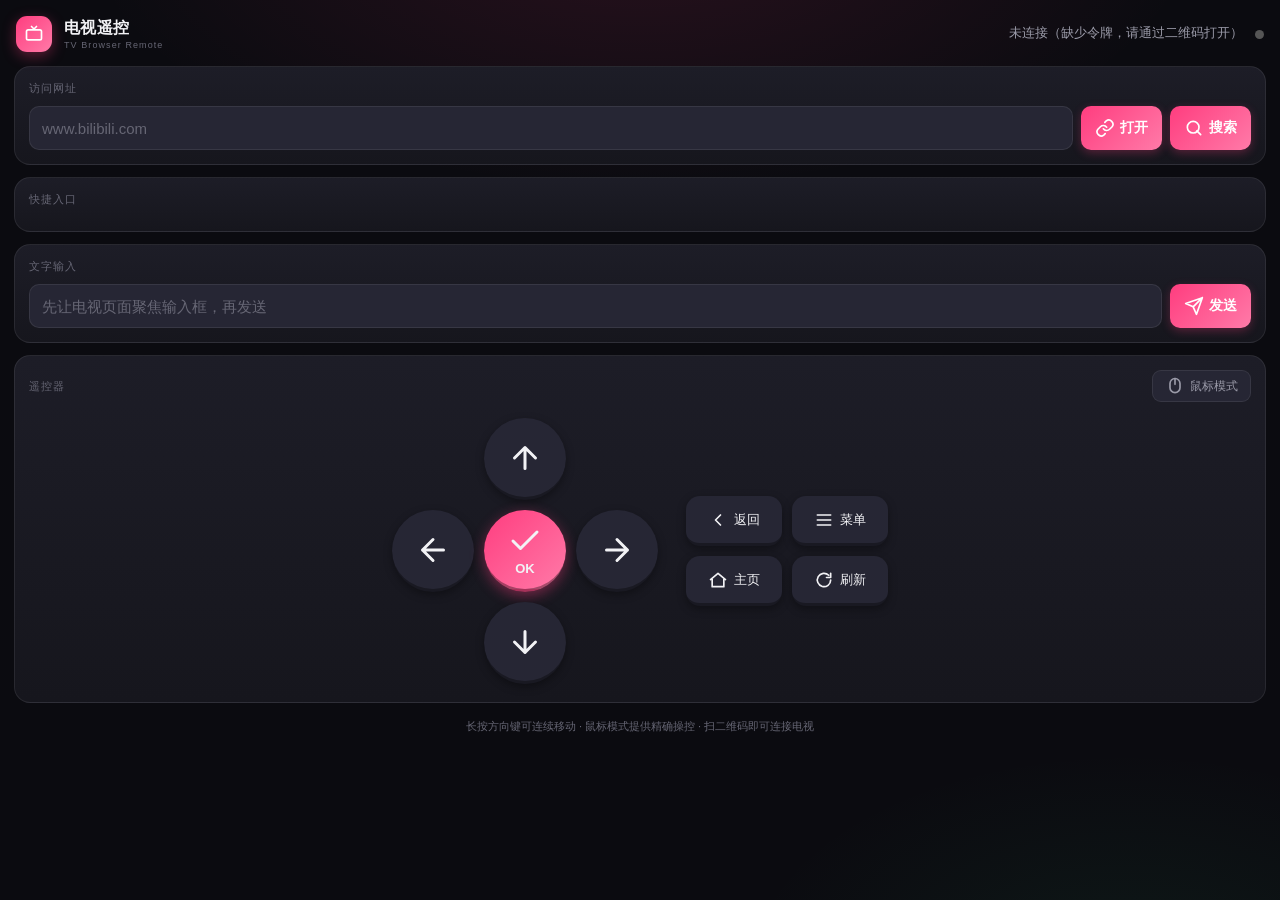
==== commit 4e210fde: "feat: 鼠标模式（飞鼠）——遥控器方向键移光标 + 手机触摸板 电视端: - 注入页面光标层（elementFromPoint 模拟点击 + 边缘自动滚动） - 遥控器: 方向键移动光标(30px" ====
--- a/app/src/main/assets/control/index.html
+++ b/app/src/main/assets/control/index.html
@@ -27,6 +27,7 @@
   <symbol id="i-plus" viewBox="0 0 24 24"><path d="M12 5v14M5 12h14"/></symbol>
   <symbol id="i-trash" viewBox="0 0 24 24"><path d="M3 6h18M8 6V4h8v2M6 6l1 14h10l1-14"/></symbol>
   <symbol id="i-send" viewBox="0 0 24 24"><path d="M22 2L11 13M22 2l-7 20-4-9-9-4z"/></symbol>
+  <symbol id="i-mouse" viewBox="0 0 24 24"><rect x="6" y="3" width="12" height="17" rx="6"/><path d="M12 3v7"/></symbol>
 </svg>
 
 <!-- 品牌头部 -->
@@ -80,8 +81,11 @@
 </section>
 
 <!-- 遥控器 -->
-<section class="panel">
-  <div class="section-title">遥控器</div>
+<section class="panel" id="remotePanel">
+  <div class="section-title row">
+    <span>遥控器</span>
+    <button class="mode-switch" id="btnMouseMode"><svg class="icon"><use href="#i-mouse"/></svg>鼠标模式</button>
+  </div>
   <div class="remote">
     <div class="dpad">
       <button class="key up" data-key="up" aria-label="上"><svg class="icon xl"><use href="#i-up"/></svg></button>
@@ -99,7 +103,21 @@
   </div>
 </section>
 
-<footer class="footer">长按方向键可连续移动 · 扫二维码即可连接电视</footer>
+<!-- 鼠标模式触摸板 -->
+<section class="panel mouse-panel" id="mousePanel" hidden>
+  <div class="section-title row">
+    <span>鼠标模式 · 电视端出现光标</span>
+    <button class="mode-switch active" id="mouseExit"><svg class="icon"><use href="#i-back"/></svg>退出</button>
+  </div>
+  <div class="mouse-body">
+    <div class="touchpad" id="touchpad">
+      <div class="touchpad-hint">滑动移动光标 · 点按点击 · 靠近边缘滚动</div>
+    </div>
+    <div class="scrollbar" id="scrollbar"><div class="sb-thumb"></div></div>
+  </div>
+</section>
+
+<footer class="footer">长按方向键可连续移动 · 鼠标模式提供精确操控 · 扫二维码即可连接电视</footer>
 
 <script src="app.js"></script>
 </body>
--- a/app/src/main/assets/control/style.css
+++ b/app/src/main/assets/control/style.css
@@ -62,6 +62,10 @@
   border:1px solid var(--border); border-radius:var(--radius);
 }
 .section-title { font-size:11px; letter-spacing:0.1em; color:var(--text-3); margin-bottom:10px; }
+.section-title.row { display:flex; align-items:center; justify-content:space-between; }
+.mode-switch { display:flex; align-items:center; gap:5px; height:32px; padding:0 12px; border:1px solid var(--border); border-radius:9px; background:var(--panel-3); color:var(--text-2); font-size:12px; transition: all .15s; }
+.mode-switch:active { background:var(--primary); color:#fff; }
+.mode-switch.active { background:linear-gradient(135deg, var(--primary), var(--primary-2)); color:#fff; border:none; }
 
 /* 地址行 / 文字输入行 */
 .address-row { display:flex; gap:var(--gap); }
@@ -156,3 +160,14 @@
 .key.wide { height:50px; border-radius:14px; flex-direction:row; gap:6px; font-size:13px; }
 
 .footer { text-align:center; color:var(--text-3); font-size:11px; padding:4px 0 14px; }
+
+/* ==== 鼠标模式触摸板 ==== */
+.mouse-body { display:flex; gap:10px; }
+.touchpad {
+  flex:1; min-height:210px; border-radius:var(--radius-sm);
+  background:linear-gradient(160deg, var(--panel-3), var(--panel-2));
+  border:1px solid var(--border); position:relative; overflow:hidden;
+}
+.touchpad-hint { position:absolute; inset:0; display:flex; align-items:center; justify-content:center; text-align:center; color:var(--text-3); font-size:13px; line-height:1.8; pointer-events:none; padding:0 20px; }
+.scrollbar { width:26px; border-radius:var(--radius-sm); background:var(--panel-3); border:1px solid var(--border); display:flex; align-items:center; justify-content:center; }
+.sb-thumb { width:8px; height:64px; border-radius:4px; background:var(--primary); opacity:.6; }
